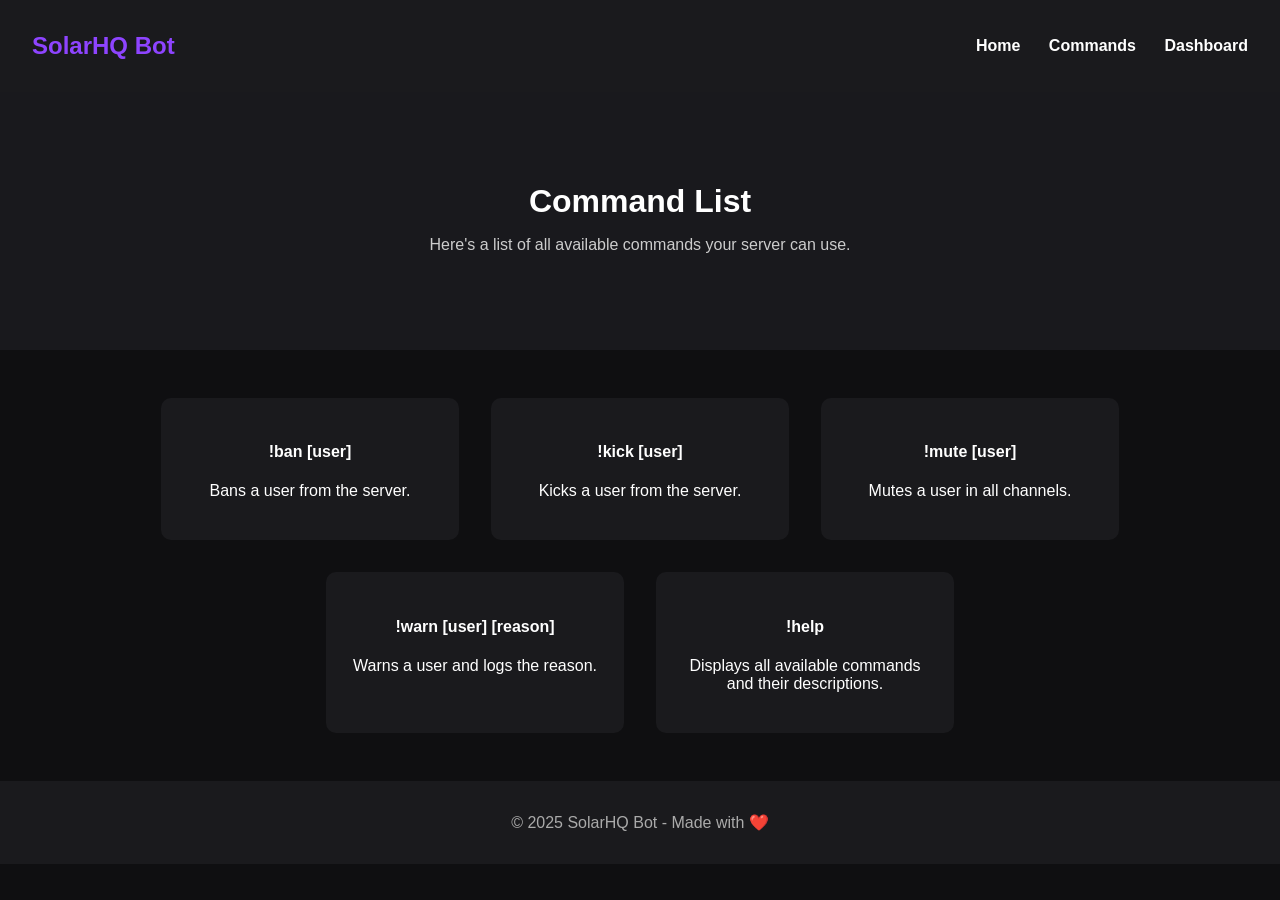
==== commands.html @ a24b1dac "Create commands.html" ====
<!DOCTYPE html>
<html lang="en">
<head>
  <meta charset="UTF-8" />
  <meta name="viewport" content="width=device-width, initial-scale=1.0" />
  <title>SolarHQ Bot - Commands</title>
  <link rel="stylesheet" href="style.css" />
</head>
<body>
  <header>
    <h1>SolarHQ Bot</h1>
    <nav>
      <a href="index.html">Home</a>
      <a href="commands.html">Commands</a>
      <a href="dashboard.html">Dashboard</a>
    </nav>
  </header>

  <section class="hero">
    <h2>Command List</h2>
    <p>Here's a list of all available commands your server can use.</p>
  </section>

  <section class="features">
    <div class="feature-grid">
      <div class="feature">
        <h4>!ban [user]</h4>
        <p>Bans a user from the server.</p>
      </div>
      <div class="feature">
        <h4>!kick [user]</h4>
        <p>Kicks a user from the server.</p>
      </div>
      <div class="feature">
        <h4>!mute [user]</h4>
        <p>Mutes a user in all channels.</p>
      </div>
      <div class="feature">
        <h4>!warn [user] [reason]</h4>
        <p>Warns a user and logs the reason.</p>
      </div>
      <div class="feature">
        <h4>!help</h4>
        <p>Displays all available commands and their descriptions.</p>
      </div>
    </div>
  </section>

  <footer>
    <p>© 2025 SolarHQ Bot - Made with ❤️</p>
  </footer>
</body>
</html>
---- style.css ----
body {
  margin: 0;
  font-family: Arial, sans-serif;
  background: #0f0f11;
  color: white;
}

header {
  display: flex;
  justify-content: space-between;
  padding: 1rem 2rem;
  background: #1a1a1d;
  align-items: center;
}

header h1 {
  color: #8e44ff;
  font-size: 1.5rem;
}

nav a {
  color: white;
  margin-left: 1.5rem;
  text-decoration: none;
  font-weight: bold;
  transition: color 0.3s;
}

nav a:hover {
  color: #8e44ff;
}

.hero {
  padding: 4rem 2rem;
  text-align: center;
  background: #19191d;
}

.hero h2 {
  font-size: 2rem;
  margin-bottom: 1rem;
}

.hero p {
  color: #ccc;
  margin-bottom: 2rem;
}

.actions button {
  background: #8e44ff;
  color: white;
  border: none;
  padding: 0.75rem 1.5rem;
  margin: 0 0.5rem;
  border-radius: 5px;
  cursor: pointer;
  font-size: 1rem;
}

.actions .invite {
  background: #3498db;
}

.features {
  padding: 3rem 2rem;
  background: #0f0f11;
}

.features h3 {
  text-align: center;
  font-size: 2rem;
  margin-bottom: 2rem;
}

.feature-grid {
  display: flex;
  flex-wrap: wrap;
  justify-content: center;
  gap: 2rem;
}

.feature {
  background: #1a1a1d;
  padding: 1.5rem;
  border-radius: 10px;
  width: 250px;
  text-align: center;
}

footer {
  padding: 1rem;
  text-align: center;
  background: #1a1a1d;
  color: #aaa;
}
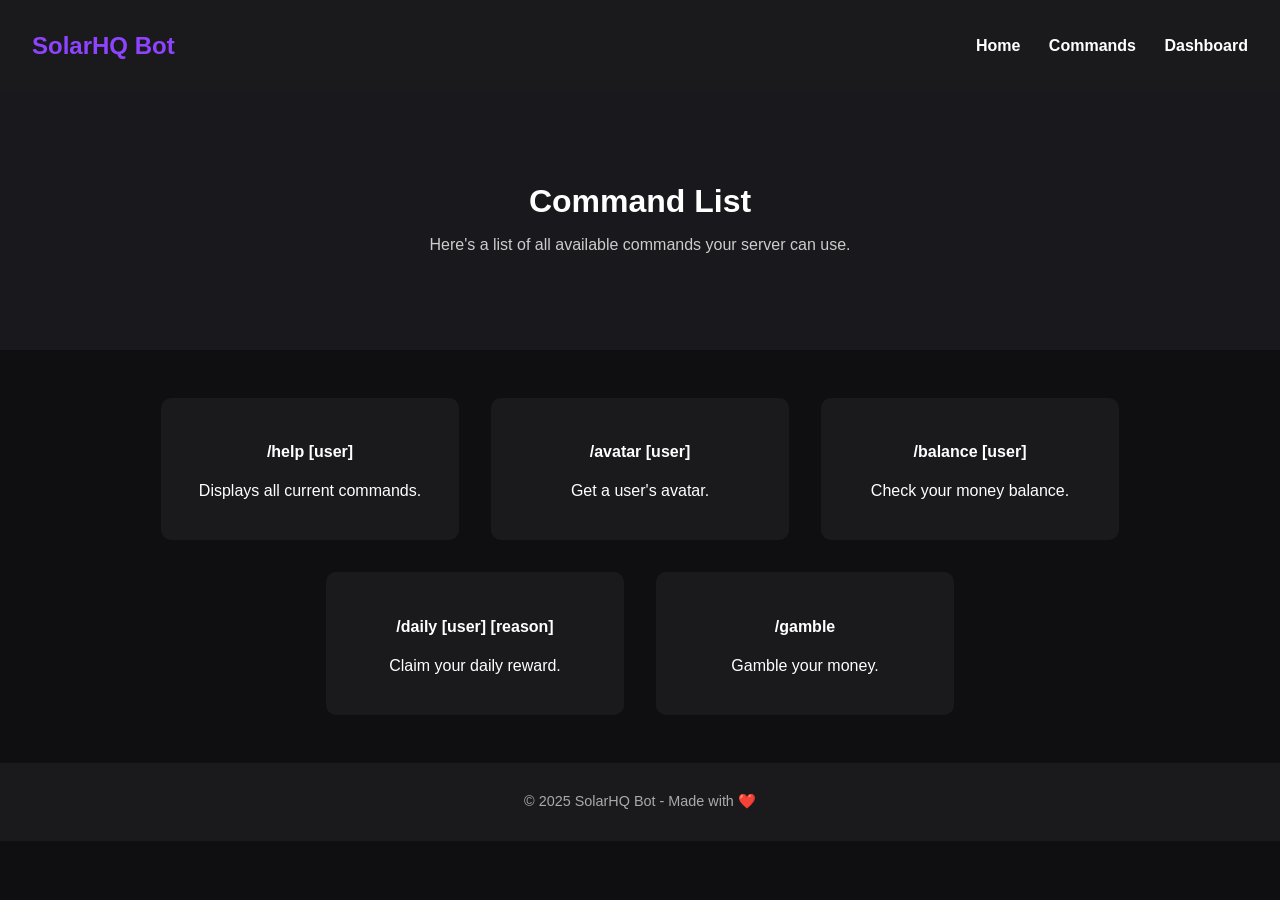
==== commit df8fc753: "Update commands.html" ====
--- a/commands.html
+++ b/commands.html
@@ -24,24 +24,24 @@
   <section class="features">
     <div class="feature-grid">
       <div class="feature">
-        <h4>!ban [user]</h4>
-        <p>Bans a user from the server.</p>
+        <h4>/help [user]</h4>
+        <p>Displays all current commands.</p>
       </div>
       <div class="feature">
-        <h4>!kick [user]</h4>
-        <p>Kicks a user from the server.</p>
+        <h4>/avatar [user]</h4>
+        <p>Get a user's avatar.</p>
       </div>
       <div class="feature">
-        <h4>!mute [user]</h4>
-        <p>Mutes a user in all channels.</p>
+        <h4>/balance [user]</h4>
+        <p>Check your money balance.</p>
       </div>
       <div class="feature">
-        <h4>!warn [user] [reason]</h4>
-        <p>Warns a user and logs the reason.</p>
+        <h4>/daily [user] [reason]</h4>
+        <p>Claim your daily reward.</p>
       </div>
       <div class="feature">
-        <h4>!help</h4>
-        <p>Displays all available commands and their descriptions.</p>
+        <h4>/gamble</h4>
+        <p>Gamble your money.</p>
       </div>
     </div>
   </section>
--- a/style.css
+++ b/style.css
@@ -1,16 +1,20 @@
+/* General body styling */
 body {
   margin: 0;
   font-family: Arial, sans-serif;
   background: #0f0f11;
   color: white;
+  overflow-x: hidden;
 }
 
+/* Header styles */
 header {
   display: flex;
   justify-content: space-between;
   padding: 1rem 2rem;
   background: #1a1a1d;
   align-items: center;
+  animation: fadeIn 1s ease-in-out;
 }
 
 header h1 {
@@ -23,6 +27,7 @@
   margin-left: 1.5rem;
   text-decoration: none;
   font-weight: bold;
+  position: relative;
   transition: color 0.3s;
 }
 
@@ -30,20 +35,39 @@
   color: #8e44ff;
 }
 
+nav a::after {
+  content: "";
+  position: absolute;
+  bottom: -5px;
+  left: 0;
+  width: 0;
+  height: 2px;
+  background-color: #8e44ff;
+  transition: width 0.3s ease;
+}
+
+nav a:hover::after {
+  width: 100%;
+}
+
+/* Hero section styling */
 .hero {
   padding: 4rem 2rem;
   text-align: center;
   background: #19191d;
+  animation: slideUp 1s ease-out;
 }
 
 .hero h2 {
   font-size: 2rem;
   margin-bottom: 1rem;
+  animation: fadeInUp 1s ease-in-out;
 }
 
 .hero p {
   color: #ccc;
   margin-bottom: 2rem;
+  animation: fadeInUp 1.2s ease-in-out;
 }
 
 .actions button {
@@ -55,12 +79,23 @@
   border-radius: 5px;
   cursor: pointer;
   font-size: 1rem;
+  transition: background 0.3s ease;
+  animation: bounceIn 1s ease-out;
+}
+
+.actions button:hover {
+  background: #7d3cbe;
 }
 
 .actions .invite {
   background: #3498db;
 }
 
+.actions .invite:hover {
+  background: #2980b9;
+}
+
+/* Features section styling */
 .features {
   padding: 3rem 2rem;
   background: #0f0f11;
@@ -70,6 +105,7 @@
   text-align: center;
   font-size: 2rem;
   margin-bottom: 2rem;
+  animation: fadeInUp 1s ease-in-out;
 }
 
 .feature-grid {
@@ -85,11 +121,65 @@
   border-radius: 10px;
   width: 250px;
   text-align: center;
+  transition: transform 0.3s ease-in-out;
 }
 
+.feature:hover {
+  transform: scale(1.05);
+}
+
+/* Footer styling */
 footer {
   padding: 1rem;
   text-align: center;
   background: #1a1a1d;
   color: #aaa;
+  font-size: 0.9rem;
+  animation: fadeIn 1.5s ease-in-out;
 }
+
+/* Animations */
+@keyframes fadeIn {
+  0% {
+    opacity: 0;
+  }
+  100% {
+    opacity: 1;
+  }
+}
+
+@keyframes slideUp {
+  0% {
+    transform: translateY(20px);
+    opacity: 0;
+  }
+  100% {
+    transform: translateY(0);
+    opacity: 1;
+  }
+}
+
+@keyframes fadeInUp {
+  0% {
+    transform: translateY(20px);
+    opacity: 0;
+  }
+  100% {
+    transform: translateY(0);
+    opacity: 1;
+  }
+}
+
+@keyframes bounceIn {
+  0% {
+    transform: scale(0);
+    opacity: 0;
+  }
+  50% {
+    transform: scale(1.1);
+  }
+  100% {
+    transform: scale(1);
+    opacity: 1;
+  }
+}
